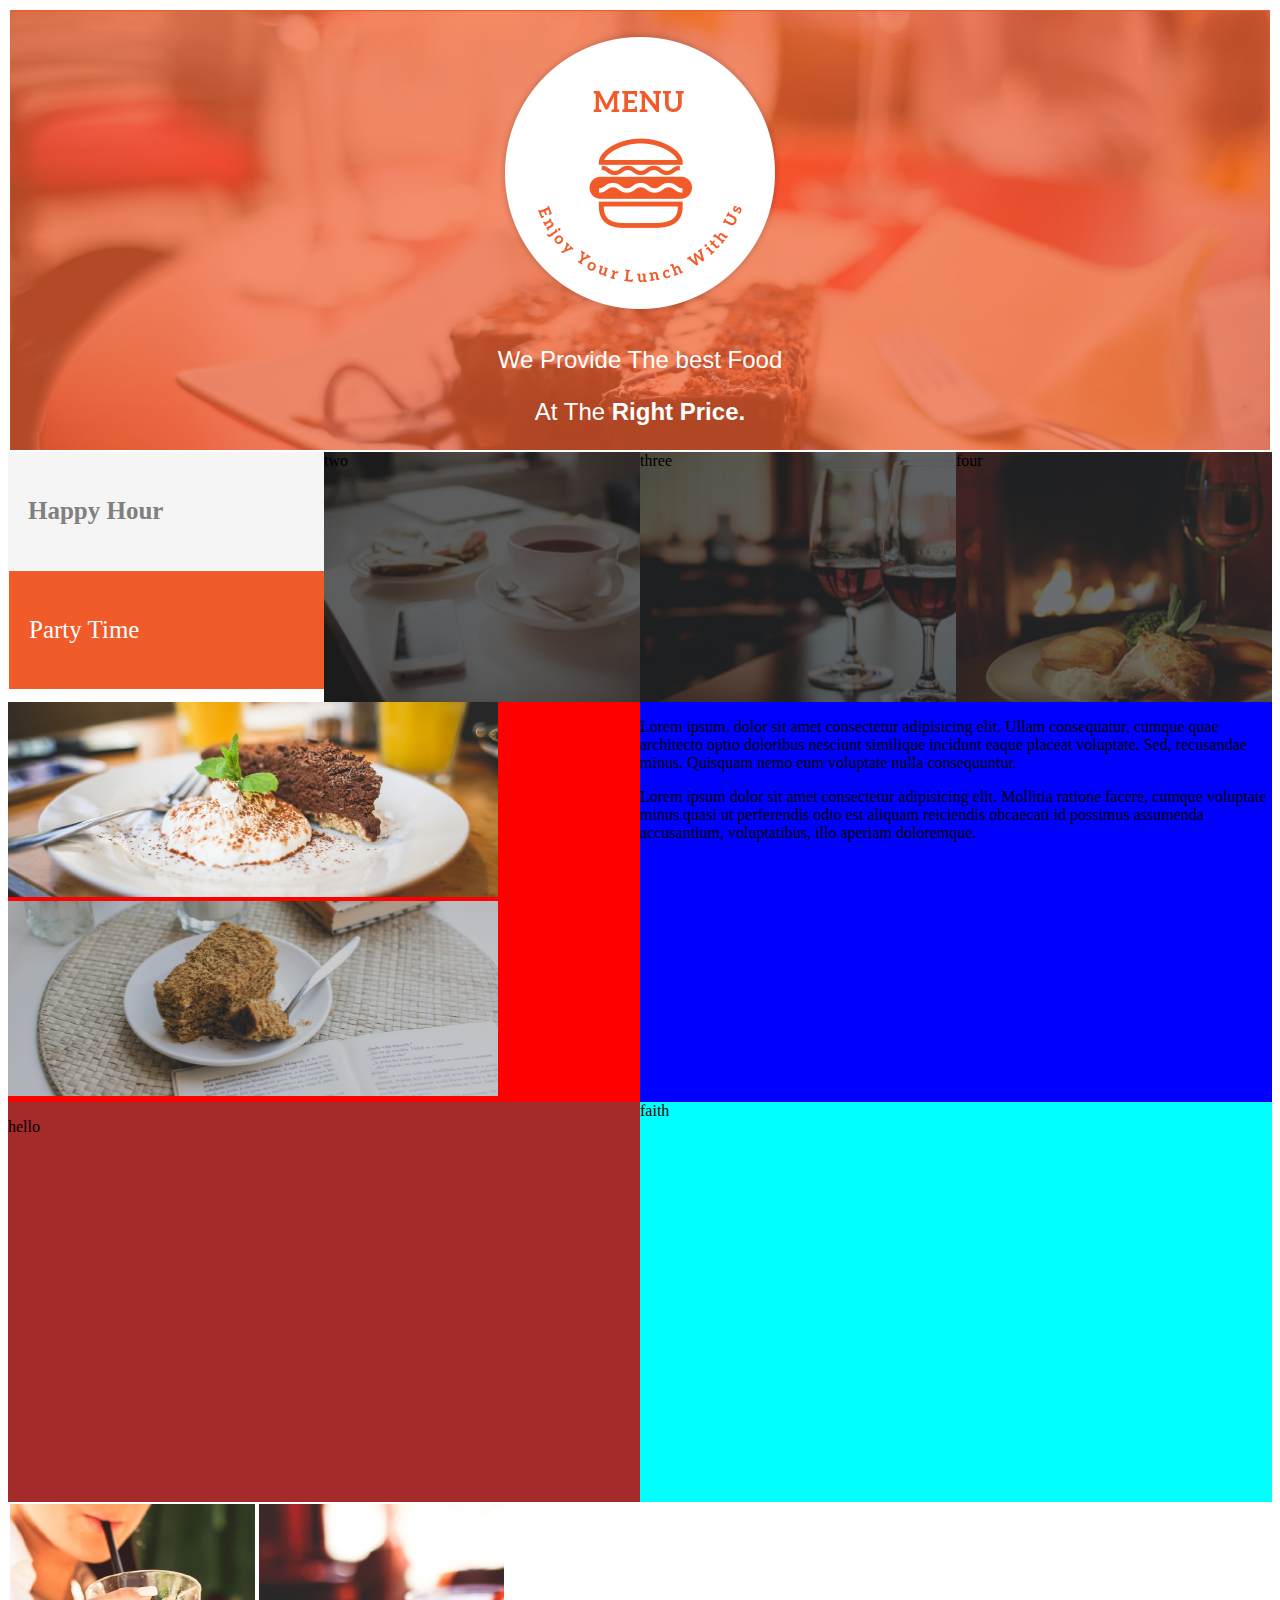
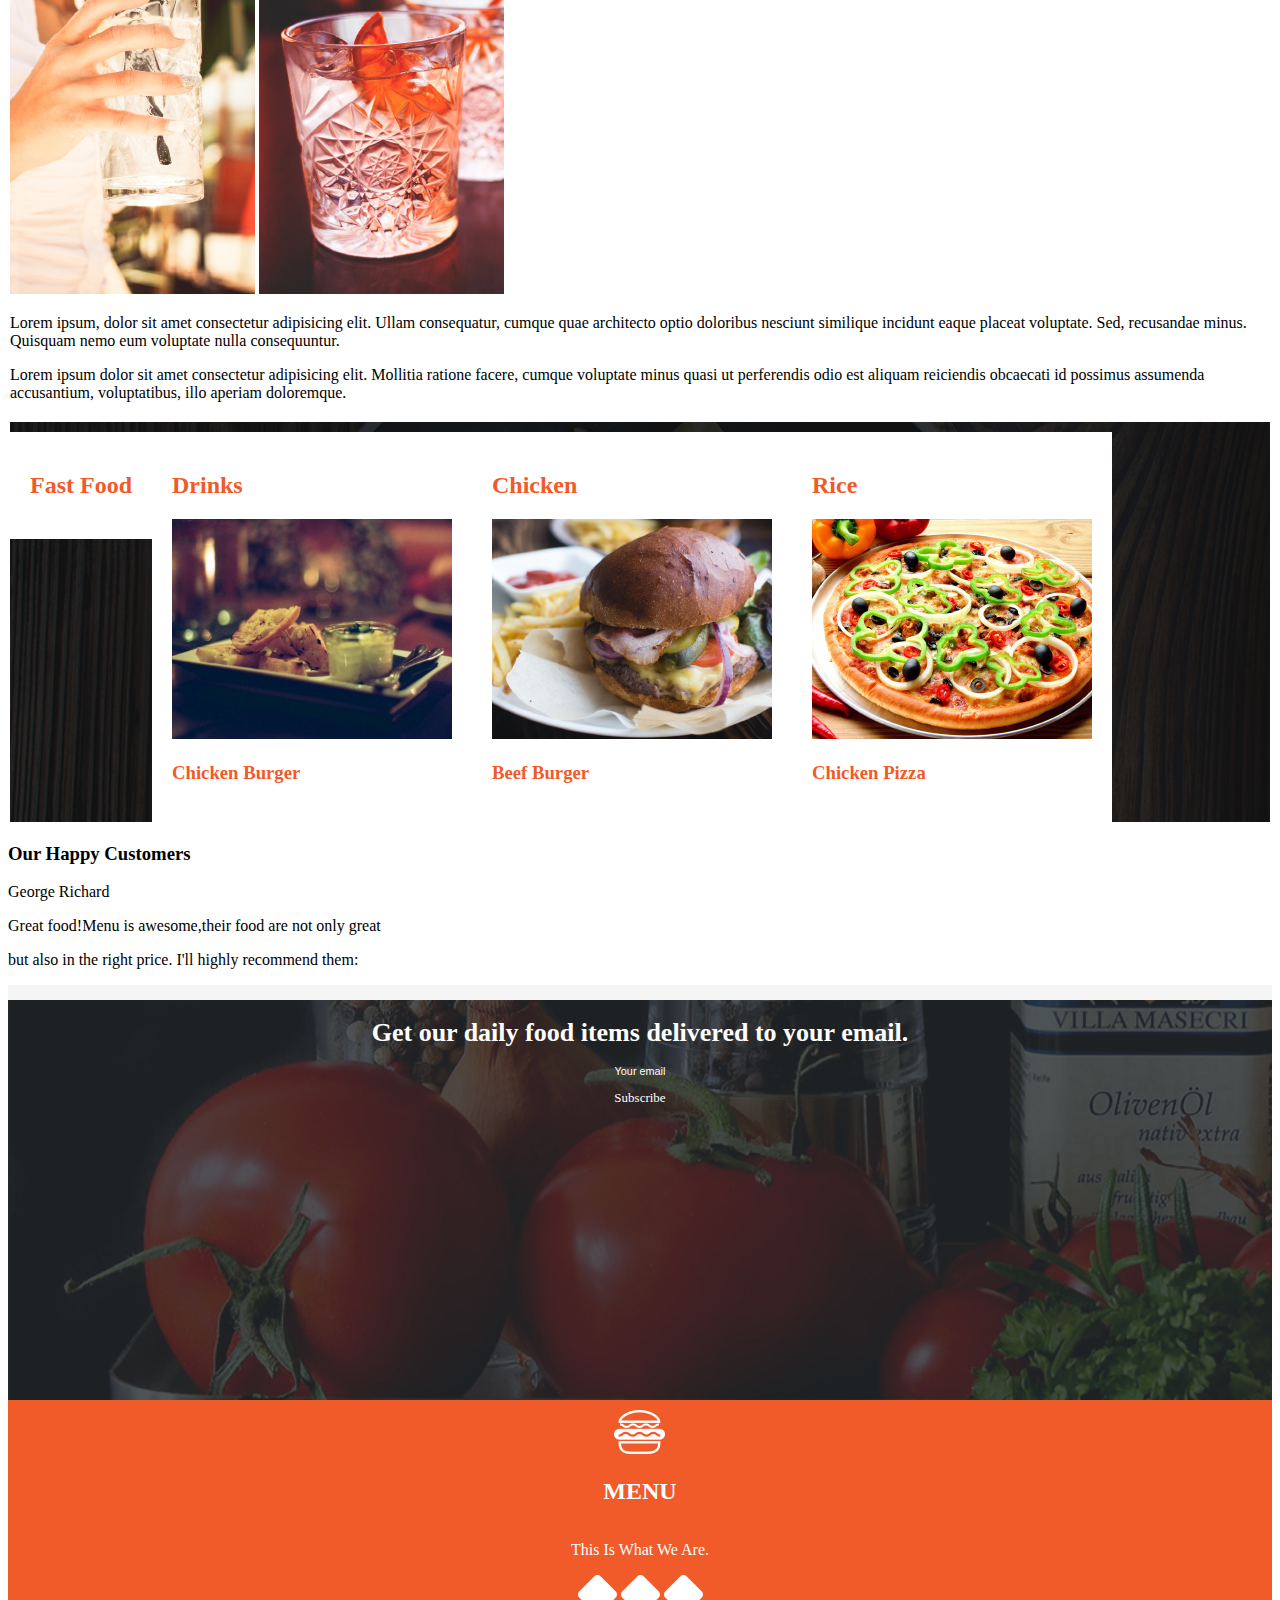
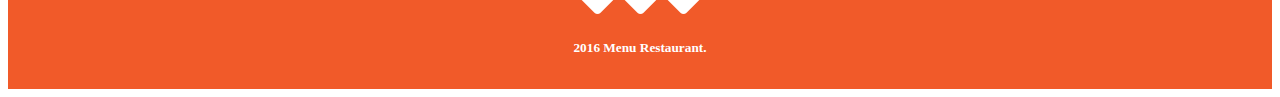
==== Anitas-kitchen-project/index.html @ 7aedf6d4 "It will add fastfood description" ====
<!DOCTYPE html>
<html>

<head>
    <meta charset="utf-8">
    <meta name="viewport" content="width=device-width">
    <link rel="stylesheet" href="index.css">
    <title></title>
</head>

<body>
    <div class="header">
        <header>

            <div class="logo">

                <img src="images/logoBig.png">
                <p>We Provide The best Food</p>
                <p>At The <strong> Right Price.</strong></p>

            </div>

        </header>
    </div>

    <div class="main">
        <main>
            
    </div>
    <div class="row">
        <div class="column on">
            <div id="breakfast">
                <div class="one">
                    <p>Happy Hour</p>
                </div>
                <div class="two">
                    <p>Party Time</p>
                </div>
            </div>
        </div>
        <div class="column tw">two</div>
        <div class="column thre">three</div>
        <div class="column fou">four</div>
      </div>
      <div class="row">
        <div class="column-split chips">
            <div class="fastfood">
                <img src="images/fastFood1.jpg">
            </div>
            <div class="fastfood2">
                <img src="images/fastFood2.jpg">
            </div>
        </div>
        <div class="column-split chicken">
            <p>Lorem ipsum, dolor sit amet consectetur adipisicing elit. Ullam consequatur, cumque quae architecto
                optio doloribus nesciunt similique incidunt eaque placeat voluptate. Sed, recusandae minus. Quisquam
                nemo eum voluptate nulla consequuntur.</p>
            <p>Lorem ipsum dolor sit amet consectetur adipisicing elit. Mollitia ratione facere, cumque voluptate
                minus quasi ut perferendis odio est aliquam reiciendis obcaecati id possimus assumenda accusantium,
                voluptatibus, illo aperiam doloremque.</p>
        </div>
      </div>
      <div class="row">
        <div class="column-split kuku">
            <p>hello</p>
        </div>
        <div class="column-split waru">
            faith
        </div>
      </div>

    <div class="ff">
        
        
       

        <div class="drinks">

            <img src="images/drink1.jpg">


            <img src="images/drink2.jpg">
        </div>
        <p>Lorem ipsum, dolor sit amet consectetur adipisicing elit. Ullam consequatur, cumque quae architecto
            optio doloribus nesciunt similique incidunt eaque placeat voluptate. Sed, recusandae minus. Quisquam
            nemo eum voluptate nulla consequuntur.</p>
        <p>Lorem ipsum dolor sit amet consectetur adipisicing elit. Mollitia ratione facere, cumque voluptate
            minus quasi ut perferendis odio est aliquam reiciendis obcaecati id possimus assumenda accusantium,
            voluptatibus, illo aperiam doloremque.</p>


    </div>

    <div class="food">
        <div id="fast">
            <h2>Fast Food</h2>
        </div>
        <div id="drink">
            <h2>Drinks</h2>
            <img src="images/chickenBurger.jpg">
            <h3>Chicken Burger</h3>
        </div>
        <div id="chicken">

            <h2>Chicken</h2>
            <img src="images/beefBurger.jpg">
            <h3>Beef Burger</h3>
        </div>
        <div id="rice">
            <h2>Rice</h2>
            <img src="images/chickenPizza.jpg">
            <h3>Chicken Pizza</h3>
        </div>


    </div>
<div class="customers">
       <h3>Our Happy Customers</h3>
       <p>George Richard</p>
       <p>Great food!Menu is awesome,their food are not only great <p>but also in the right price. I'll highly recommend them: </p></p>
    </div>
    </main>
    </div>
    <div class="subscribe">
        <h1>Get our daily food items delivered to your email.</h1>
        <div class="email">
            <p>Your email</p>
        </div>
        <div class="sub">
            <p>Subscribe</p>
        </div>
    </div>
    <div class="footer">
        <footer>
            <div class="logowhite">
            <img src="images/logo_white.png">
        
                <h2>MENU</h2>
            
            </div>

            <p>This Is What We Are.</p>
            <img src="images/pinterest.png">
            <img src="images/twitter.png">
            <img src="images/twitter.png">
            


            <h5>2016 Menu Restaurant.</h5>
        </footer>
    </div>
</body>

</html>
---- Anitas-kitchen-project/index.css ----
.header{
    height: 400px;
    padding: 20px;
    margin: auto;
    border: 2px solid white;
    background-repeat: no-repeat;
    background-size: cover;
    background-image:url("images/landing.jpg") ;
    

    
}
.footer{
    background-color: #F15A29;
    text-align: center;
    color: white;
    padding: 10px;
}
.logo{
    text-align: center;
    color: white;
    font-size: x-large;
    font-family: Arial, Helvetica, sans-serif;
    
}
.one{
    background-color: whitesmoke;
    color:grey;
    font-size: 25px;
    font-weight: bold;
    font-family: Georgia, 'Times New Roman', Times, serif;
    padding: 20px;
    width: 400px;
    
    
    
}


.two{
    background-color:  #F15A29;
    color:white;
    font-size: 25px;
    font-weight: 400;
    font-family: Georgia, 'Times New Roman', Times, serif;
    padding: 20px;
    border: 1px solid white;
    width: 400px;
    }

    .subscribe{
      
      background-image: url("images/subscribe.jpg"); 
      background-size: cover;
      background-repeat: no-repeat;
      height: 400px;
      color: white;
      font: 700;
      font-size: small;
      text-align: center;
      border-top: 15px solid whitesmoke;
    }
    

    
    .email{
        font: 1em sans-serif;
        color: white;
        font-size: smaller;
        padding: none;
        
        
        
    }
    .ff{
     
     position: relative;
     border: 0px;
     padding: 2px;
     
    }
    body{
        
    }

    #breakfast{
        height: 250px;
        width: 25%;
        
    }
    .firstfood.fastfood2{
    border:none;
    place-items: center;
    display: flex;
    justify-content: center;
    float: left;
    }
.food{
    height: 400px;
   background-color: white;
    border: 2px solid white; 
    background-repeat: no-repeat;
    background-size: cover;
    background-image: url("images/foodsBg.jpg");
}

    


#drink,#chicken,#rice,#fast{
    color: #F15A29;;
    flex-direction: column-reverse;
    background-color: white;
    border: none;
    padding: 20px;
    float: left;
    margin: 10px 0 10px 0;
    clear: none;
}
.customer{
    text-align: center;
    font-family: sans-serif;
    font-weight: 700;
    font-size: medium;
    padding: 5px;
    margin: 2px;
    border: 3px solid black;
}
.logowhite{
flex-direction: row-reverse;
display: inline-block;
}

.column {
    float: left;
    width: 25%;
  }
  /* Clear floats after the columns */
  .row:after {
    content: "";
    display: table;
    clear: both;
  }
  .on{
    
      height: 250px;

  }
  .tw{
      background-image: url("images/breakfast.jpg");
      height: 250px;
      background-size: cover;
  }
  .thre{
      background-image: url("images/lunch.jpg");
      height: 250px;
      background-size: cover;
    
  }
  .fou{
      background-image: url("images/dinner.jpg");
      height: 250px;
      background-size: cover;
  }
  .column-split {
    float: left;
    width: 50%;
  }
  .chips{
      height: 400px;
      background-color: red;
  }
  .chicken{
      height: 400px;
      background-color: blue;
  }
  .kuku{
      height: 400px;
      background-color: brown;
  }
  .waru{
      height: 400px;
      background-color: cyan;
  }
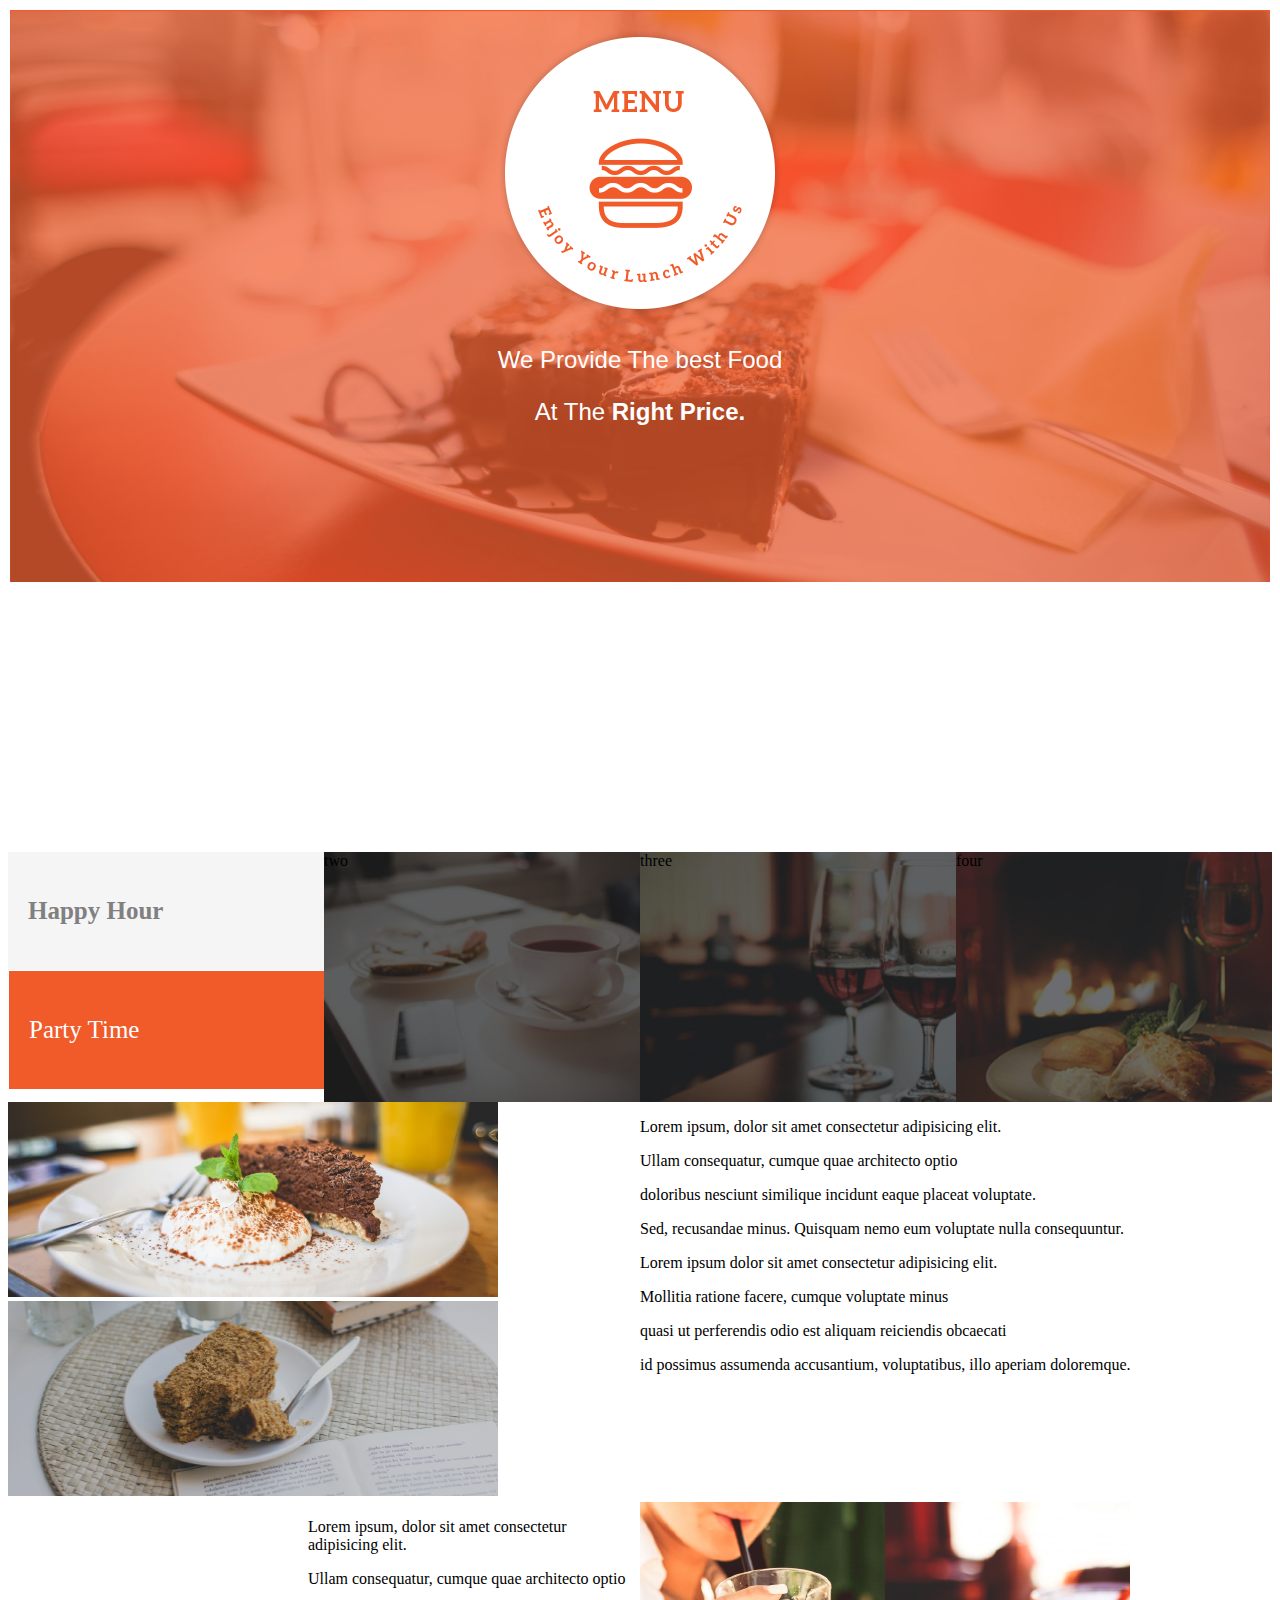
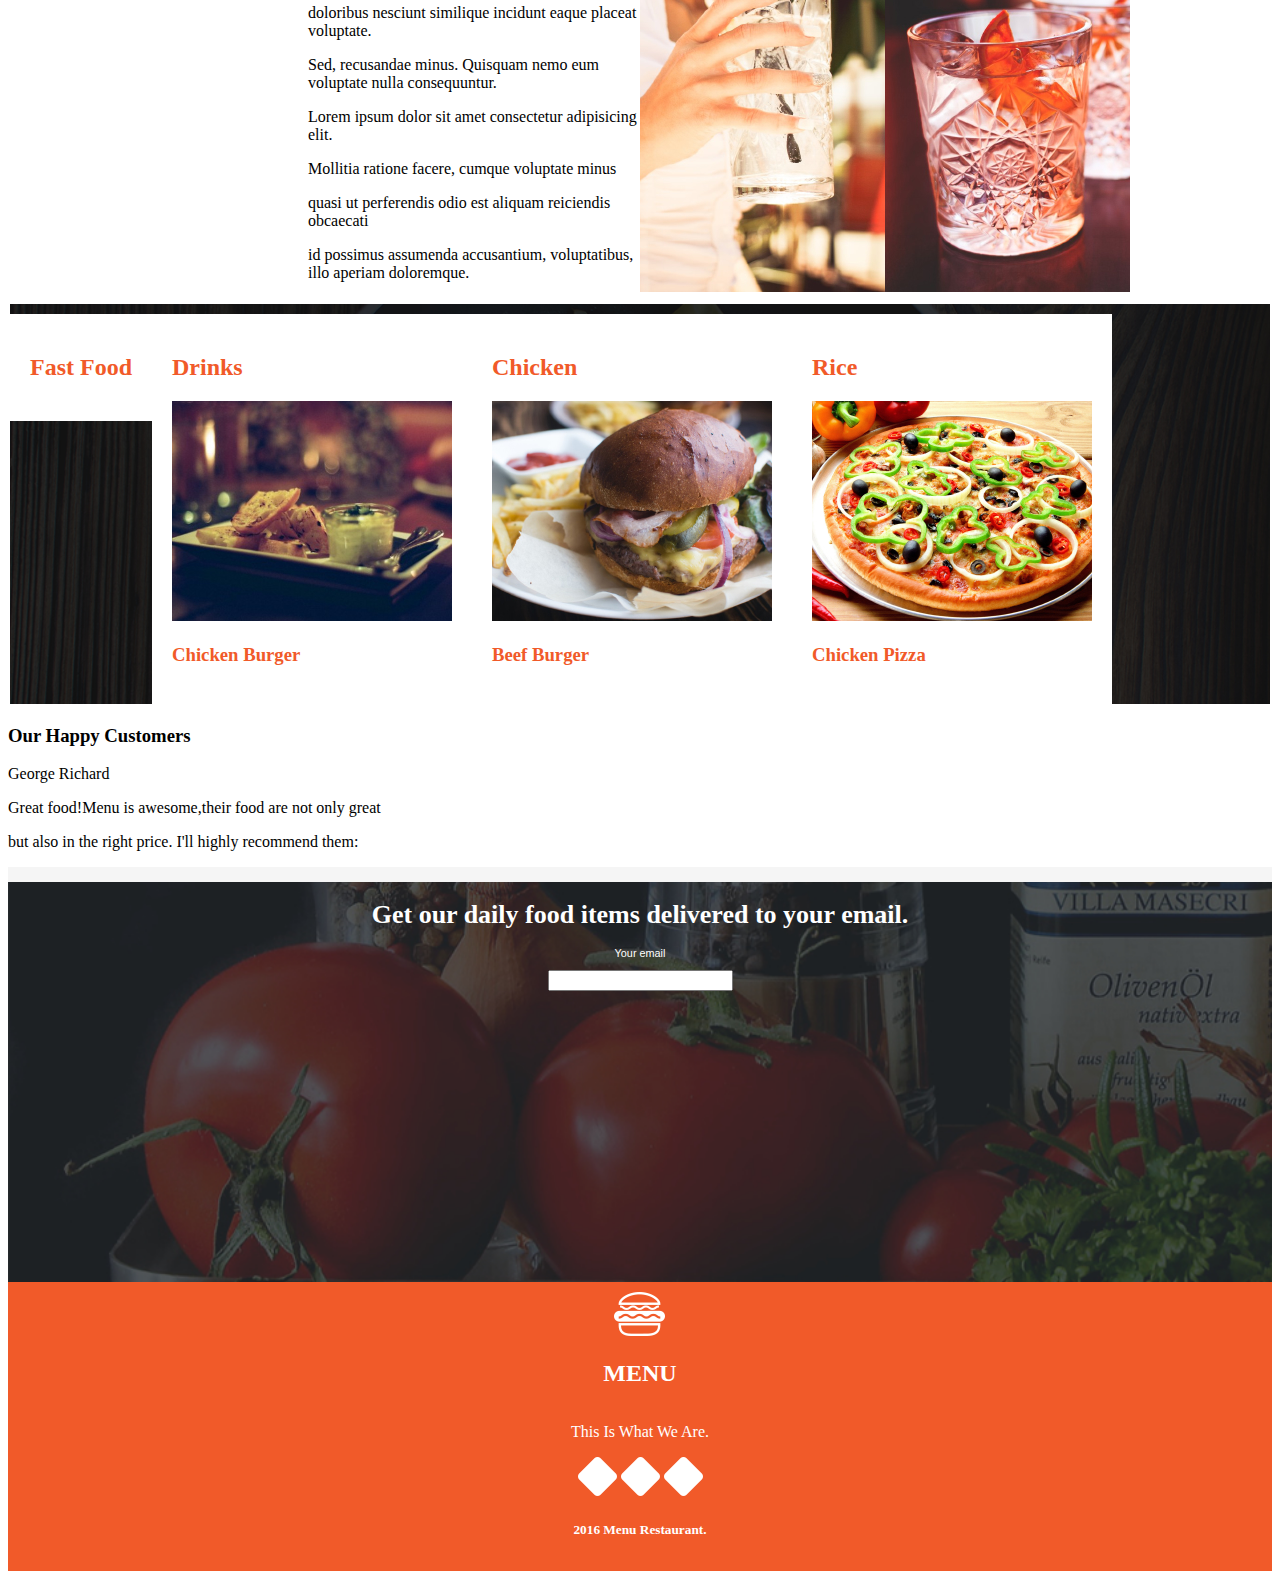
==== commit b1663b3d: "It will resize the header background image" ====
--- a/Anitas-kitchen-project/index.html
+++ b/Anitas-kitchen-project/index.html
@@ -52,44 +52,32 @@
             </div>
         </div>
         <div class="column-split chicken">
-            <p>Lorem ipsum, dolor sit amet consectetur adipisicing elit. Ullam consequatur, cumque quae architecto
-                optio doloribus nesciunt similique incidunt eaque placeat voluptate. Sed, recusandae minus. Quisquam
-                nemo eum voluptate nulla consequuntur.</p>
-            <p>Lorem ipsum dolor sit amet consectetur adipisicing elit. Mollitia ratione facere, cumque voluptate
-                minus quasi ut perferendis odio est aliquam reiciendis obcaecati id possimus assumenda accusantium,
-                voluptatibus, illo aperiam doloremque.</p>
+            <p>Lorem ipsum, dolor sit amet consectetur adipisicing elit.<p> Ullam consequatur, cumque quae architecto
+                optio</p> doloribus nesciunt similique incidunt eaque placeat voluptate.<p>Sed, recusandae minus. Quisquam
+                nemo eum voluptate nulla consequuntur.</p> </p>
+            <p>Lorem ipsum dolor sit amet consectetur adipisicing elit.<p>  Mollitia ratione facere, cumque voluptate
+                minus </p> quasi ut perferendis odio est aliquam reiciendis obcaecati <p> id possimus assumenda accusantium,
+                voluptatibus, illo aperiam doloremque.</p></p> 
         </div>
       </div>
       <div class="row">
         <div class="column-split kuku">
-            <p>hello</p>
+            <div class="ff">
+        
+                <p>Lorem ipsum, dolor sit amet consectetur adipisicing elit.<p> Ullam consequatur, cumque quae architecto
+                    optio</p> doloribus nesciunt similique incidunt eaque placeat voluptate.<p>Sed, recusandae minus. Quisquam
+                    nemo eum voluptate nulla consequuntur.</p> </p>
+                <p>Lorem ipsum dolor sit amet consectetur adipisicing elit.<p>  Mollitia ratione facere, cumque voluptate
+                    minus </p> quasi ut perferendis odio est aliquam reiciendis obcaecati <p> id possimus assumenda accusantium,
+                    voluptatibus, illo aperiam doloremque.</p></p> 
+        
+            </div>
+          
         </div>
         <div class="column-split waru">
-            faith
+            <img src="images/drink1.jpg"><img src="images/drink2.jpg">
         </div>
       </div>
-
-    <div class="ff">
-        
-        
-       
-
-        <div class="drinks">
-
-            <img src="images/drink1.jpg">
-
-
-            <img src="images/drink2.jpg">
-        </div>
-        <p>Lorem ipsum, dolor sit amet consectetur adipisicing elit. Ullam consequatur, cumque quae architecto
-            optio doloribus nesciunt similique incidunt eaque placeat voluptate. Sed, recusandae minus. Quisquam
-            nemo eum voluptate nulla consequuntur.</p>
-        <p>Lorem ipsum dolor sit amet consectetur adipisicing elit. Mollitia ratione facere, cumque voluptate
-            minus quasi ut perferendis odio est aliquam reiciendis obcaecati id possimus assumenda accusantium,
-            voluptatibus, illo aperiam doloremque.</p>
-
-
-    </div>
 
     <div class="food">
         <div id="fast">
@@ -127,7 +115,7 @@
             <p>Your email</p>
         </div>
         <div class="sub">
-            <p>Subscribe</p>
+            <input type="text" id="subscribe" name="Subscribe ">
         </div>
     </div>
     <div class="footer">
--- a/Anitas-kitchen-project/index.css
+++ b/Anitas-kitchen-project/index.css
@@ -1,11 +1,11 @@
 
 .header{
-    height: 400px;
+    height: 800px;
     padding: 20px;
     margin: auto;
     border: 2px solid white;
     background-repeat: no-repeat;
-    background-size: cover;
+    background-size: contain;
     background-image:url("images/landing.jpg") ;
     
 
@@ -77,7 +77,7 @@
      
      position: relative;
      border: 0px;
-     padding: 2px;
+     padding-left: 300px;
      
     }
     body{
@@ -169,17 +169,17 @@
   }
   .chips{
       height: 400px;
-      background-color: red;
+      
   }
   .chicken{
       height: 400px;
-      background-color: blue;
+    
   }
   .kuku{
       height: 400px;
-      background-color: brown;
+      
   }
   .waru{
       height: 400px;
-      background-color: cyan;
+      
   }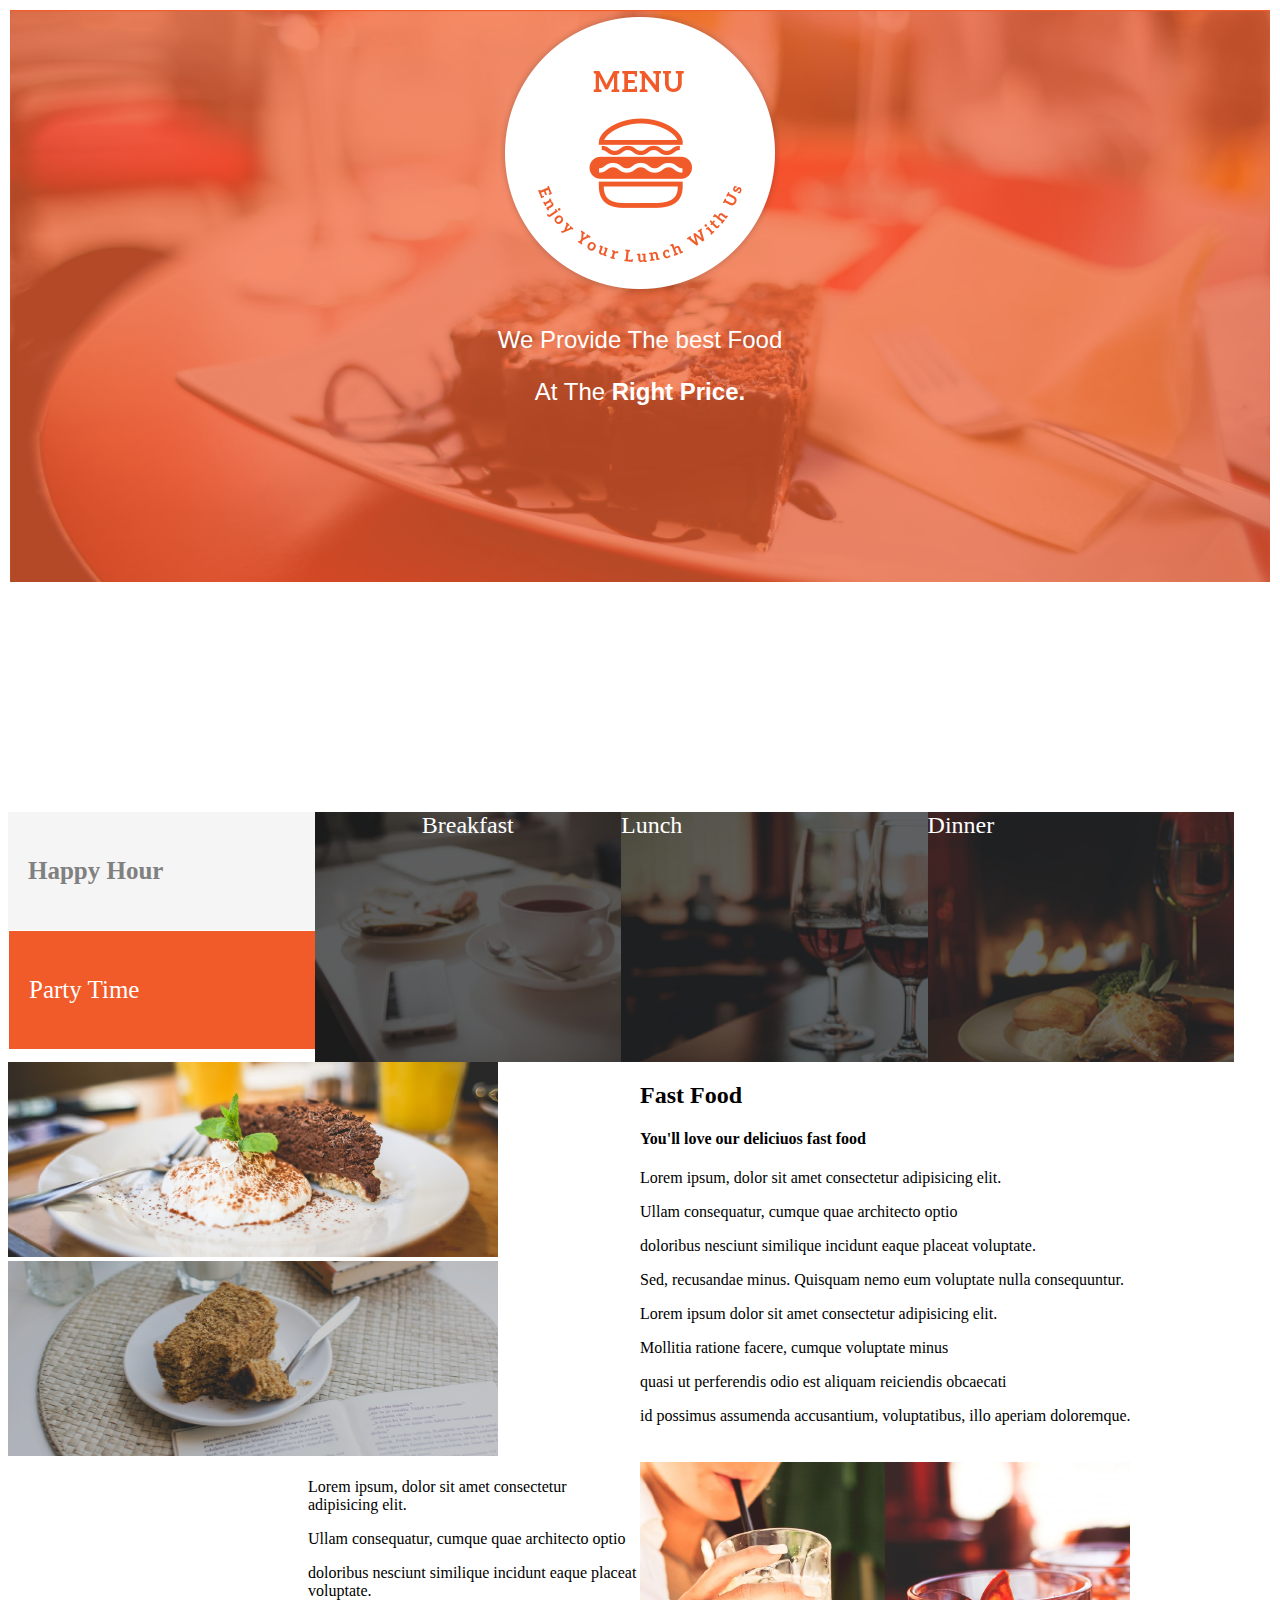
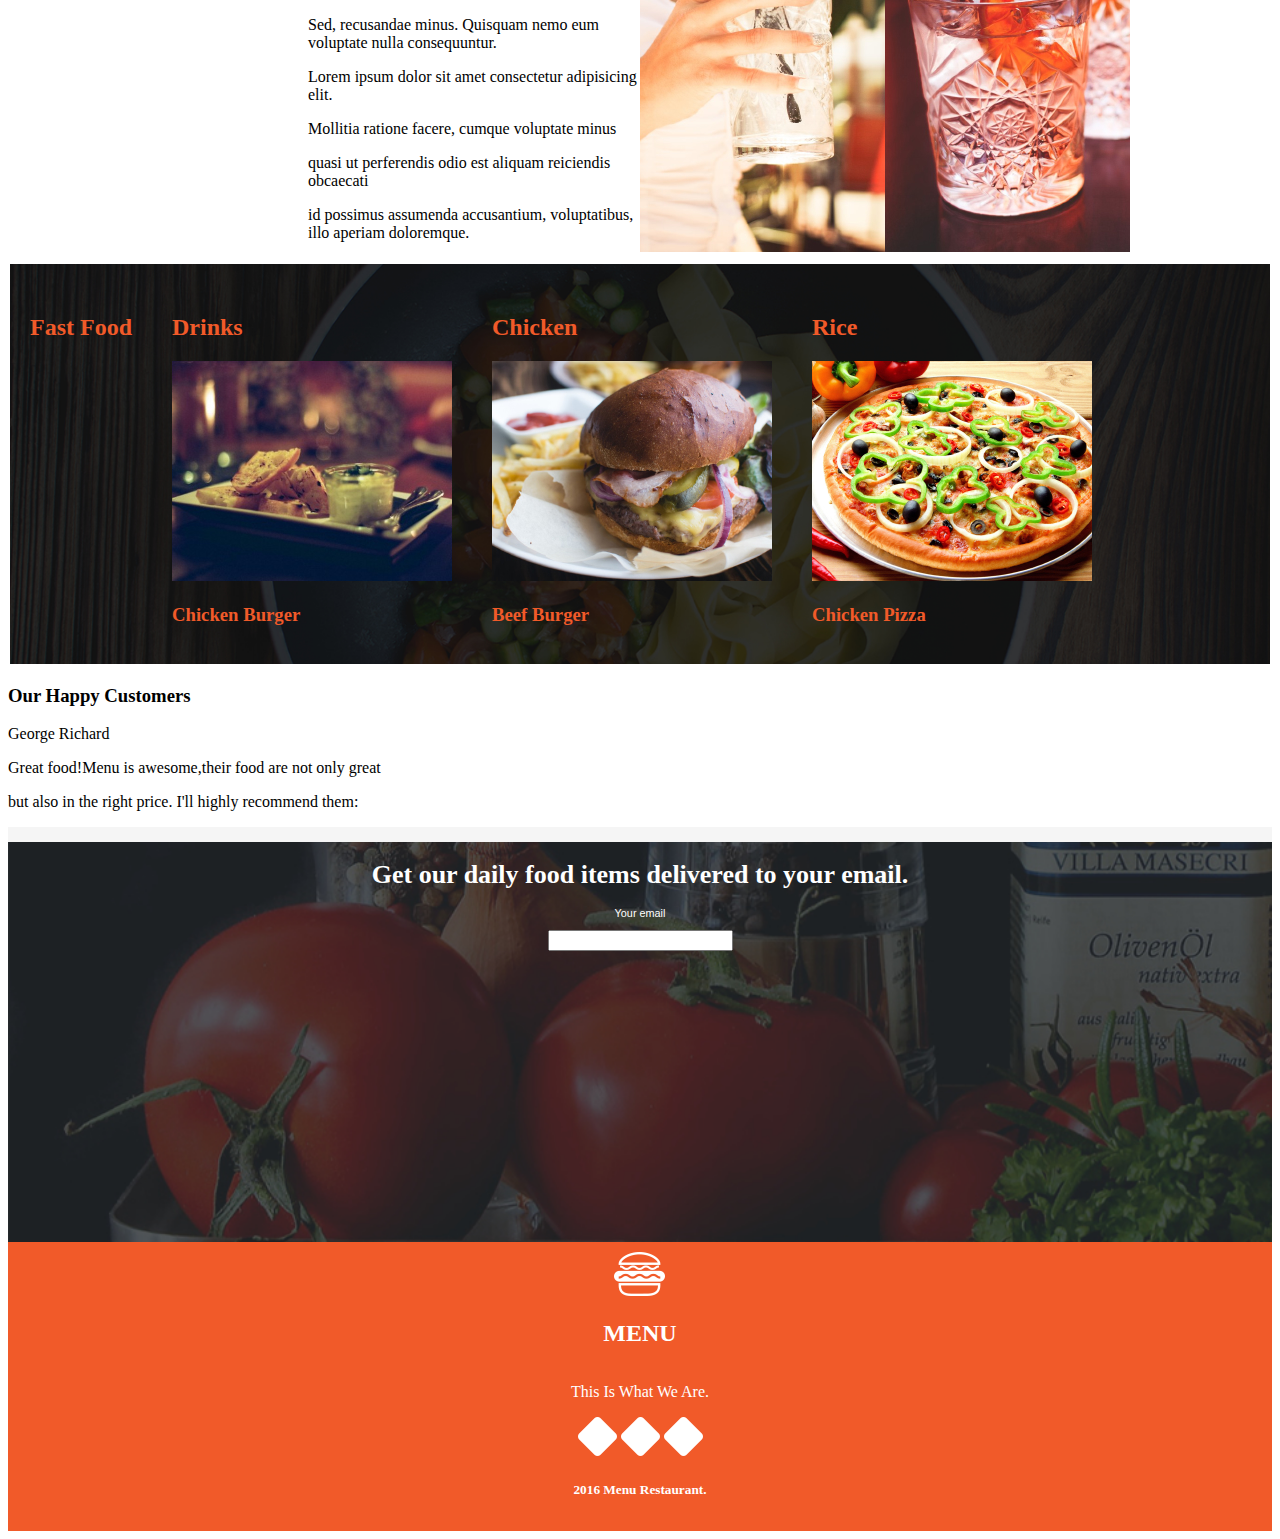
==== commit 81b4c94f: "It will add the fast food headind" ====
--- a/Anitas-kitchen-project/index.html
+++ b/Anitas-kitchen-project/index.html
@@ -38,9 +38,9 @@
                 </div>
             </div>
         </div>
-        <div class="column tw">two</div>
-        <div class="column thre">three</div>
-        <div class="column fou">four</div>
+        <div class="column tw">Breakfast</div>
+        <div class="column thre">Lunch</div>
+        <div class="column fou">Dinner</div>
       </div>
       <div class="row">
         <div class="column-split chips">
@@ -52,6 +52,8 @@
             </div>
         </div>
         <div class="column-split chicken">
+            <h2>Fast Food</h2>
+            <h4>You'll love our deliciuos fast food</h4>
             <p>Lorem ipsum, dolor sit amet consectetur adipisicing elit.<p> Ullam consequatur, cumque quae architecto
                 optio</p> doloribus nesciunt similique incidunt eaque placeat voluptate.<p>Sed, recusandae minus. Quisquam
                 nemo eum voluptate nulla consequuntur.</p> </p>
--- a/Anitas-kitchen-project/index.css
+++ b/Anitas-kitchen-project/index.css
@@ -1,7 +1,6 @@
 
 .header{
     height: 800px;
-    padding: 20px;
     margin: auto;
     border: 2px solid white;
     background-repeat: no-repeat;
@@ -111,7 +110,6 @@
 #drink,#chicken,#rice,#fast{
     color: #F15A29;;
     flex-direction: column-reverse;
-    background-color: white;
     border: none;
     padding: 20px;
     float: left;
@@ -134,7 +132,7 @@
 
 .column {
     float: left;
-    width: 25%;
+    width: 24.25%;
   }
   /* Clear floats after the columns */
   .row:after {
@@ -151,17 +149,25 @@
       background-image: url("images/breakfast.jpg");
       height: 250px;
       background-size: cover;
+      color: white;
+      font-size: x-large;
+      text-align: center;
   }
   .thre{
       background-image: url("images/lunch.jpg");
       height: 250px;
       background-size: cover;
+      color: white;
+      font-size: x-large;
+      
     
   }
   .fou{
       background-image: url("images/dinner.jpg");
       height: 250px;
       background-size: cover;
+      color: white;
+      font-size: x-large;
   }
   .column-split {
     float: left;
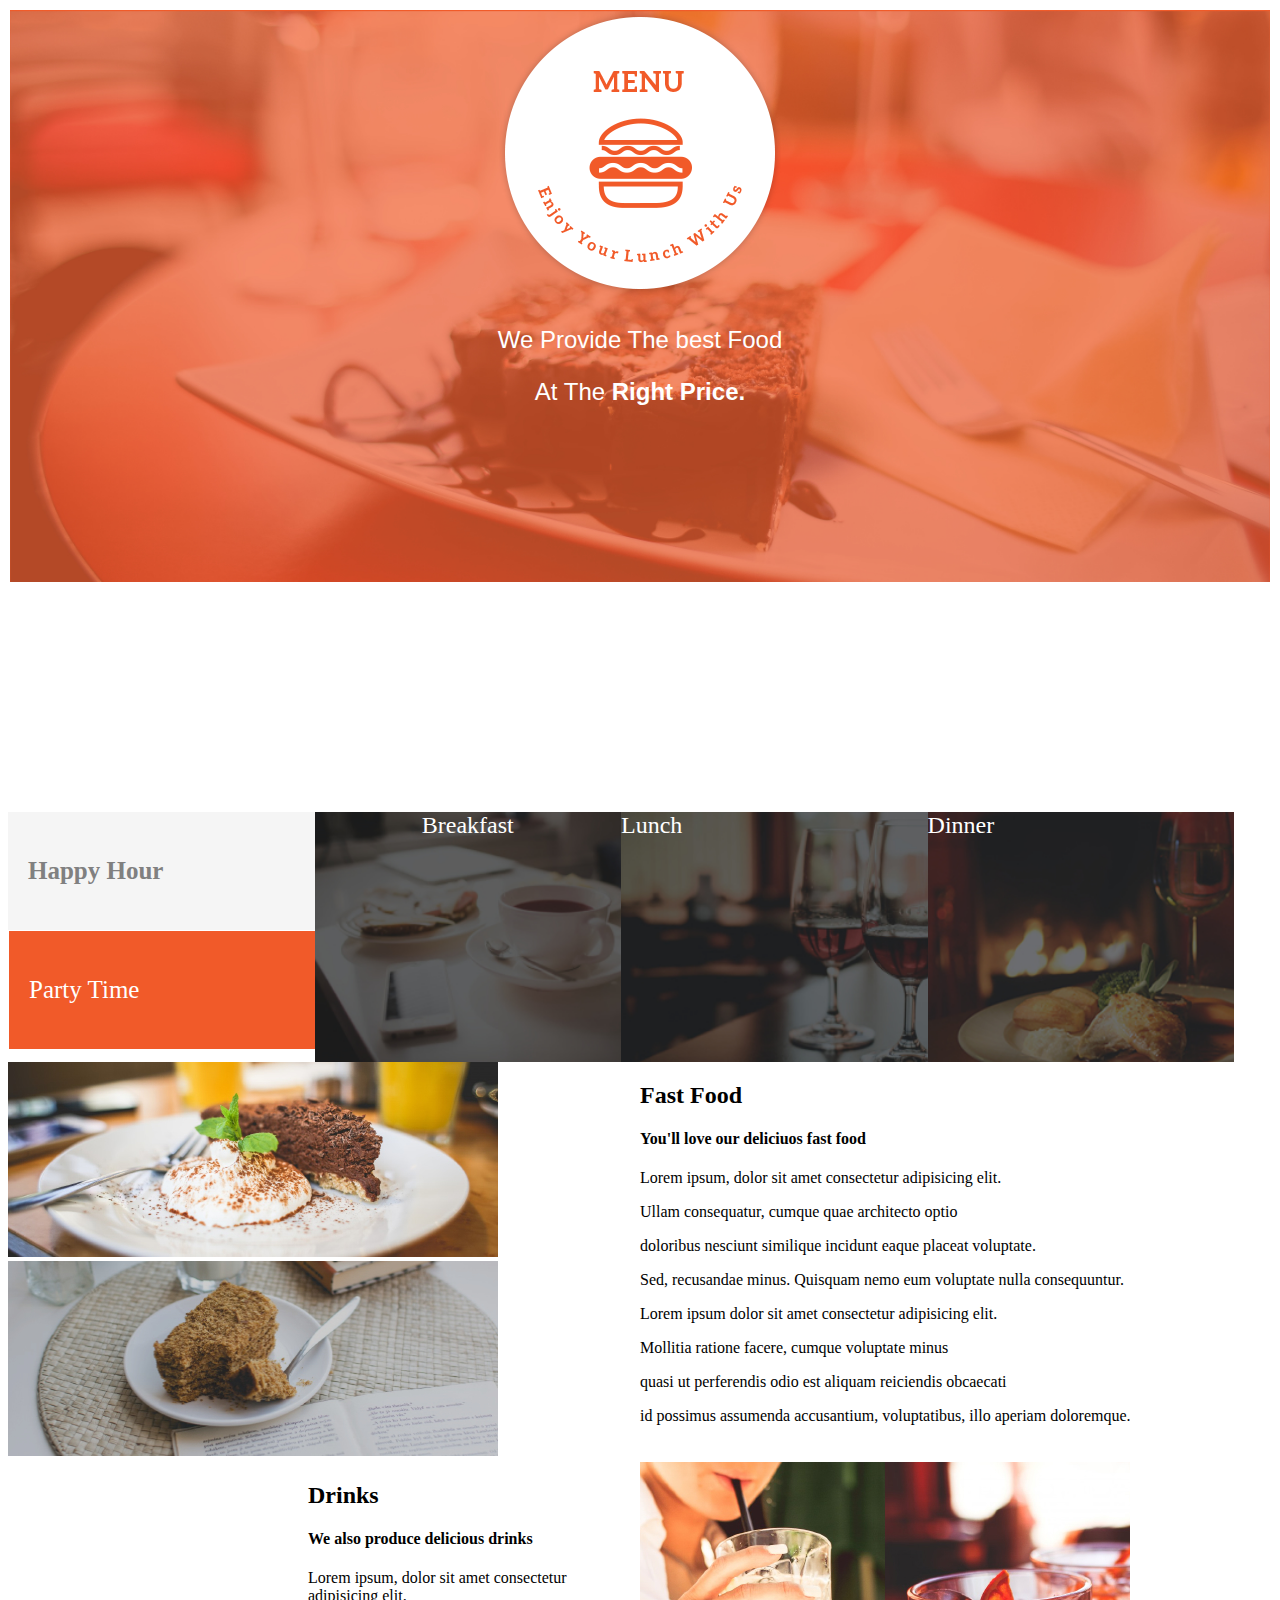
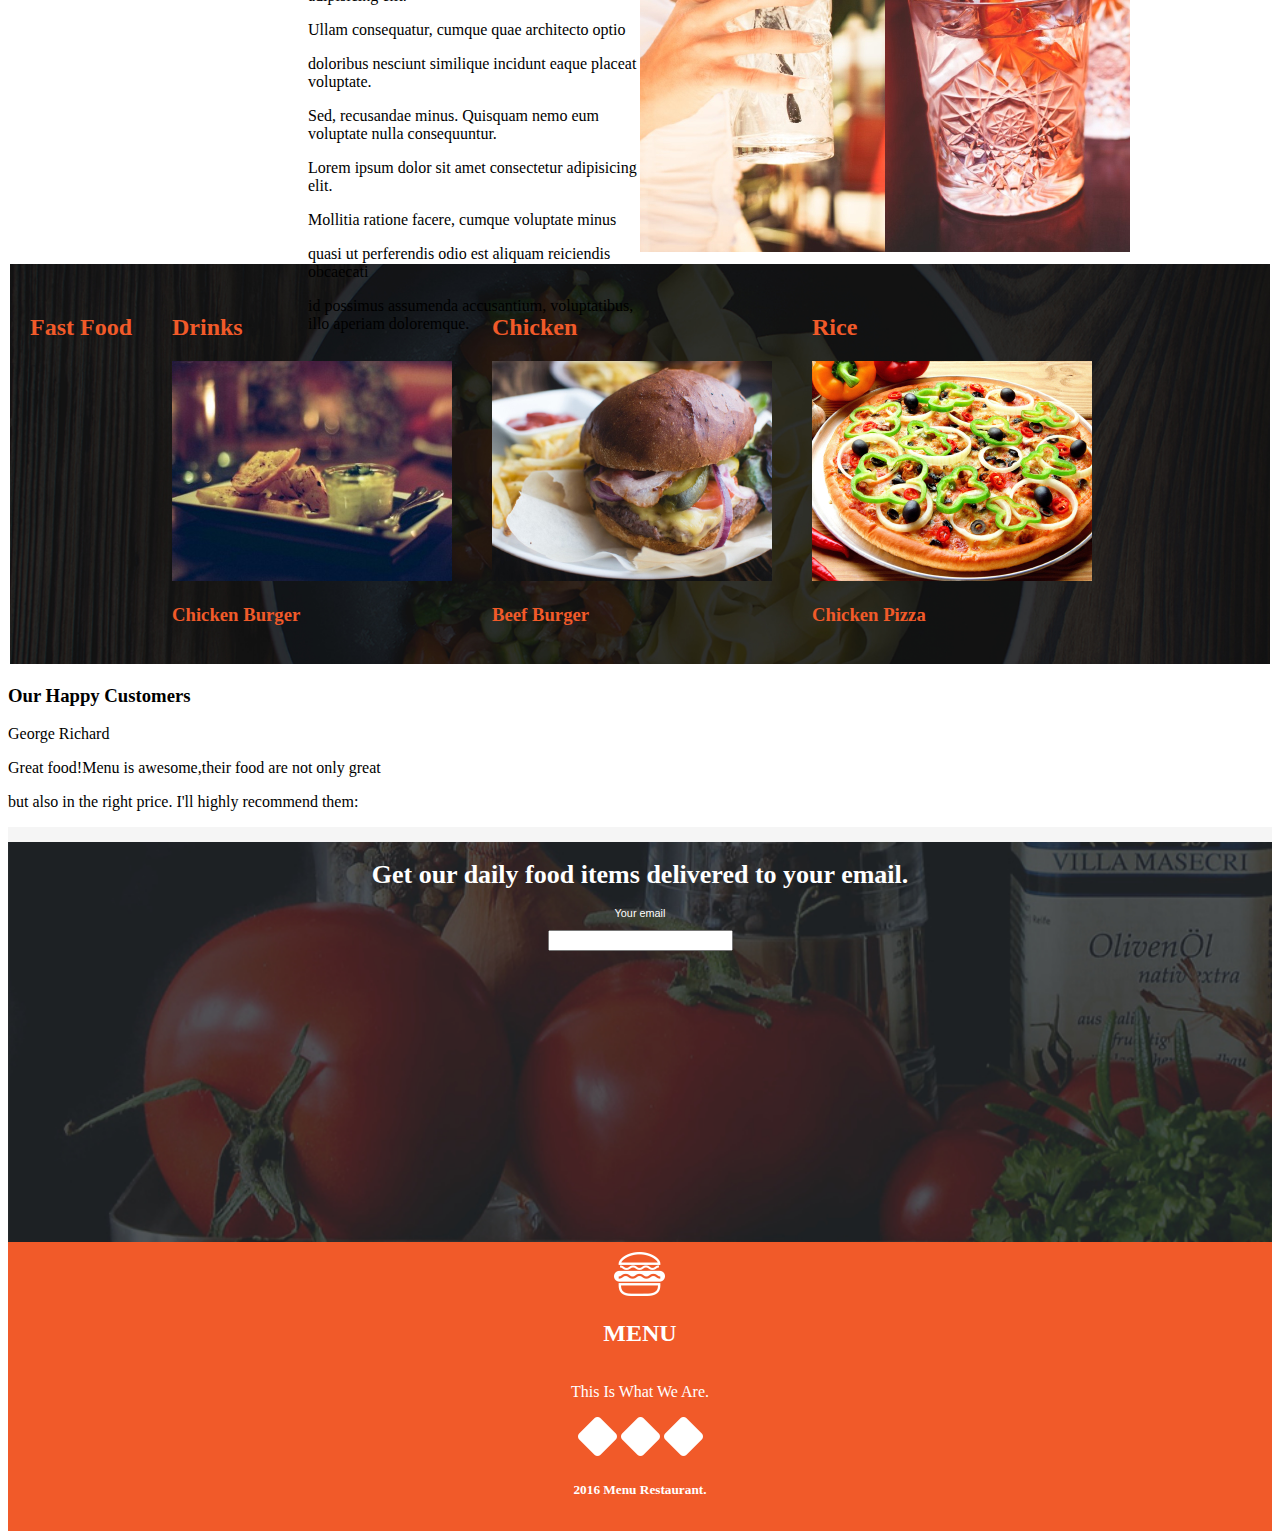
==== commit 4db16fd6: "index.htmlt will add drinks heading" ====
--- a/Anitas-kitchen-project/index.html
+++ b/Anitas-kitchen-project/index.html
@@ -65,7 +65,8 @@
       <div class="row">
         <div class="column-split kuku">
             <div class="ff">
-        
+        <h2>Drinks</h2>
+        <h4>We also produce delicious drinks</h4>
                 <p>Lorem ipsum, dolor sit amet consectetur adipisicing elit.<p> Ullam consequatur, cumque quae architecto
                     optio</p> doloribus nesciunt similique incidunt eaque placeat voluptate.<p>Sed, recusandae minus. Quisquam
                     nemo eum voluptate nulla consequuntur.</p> </p>
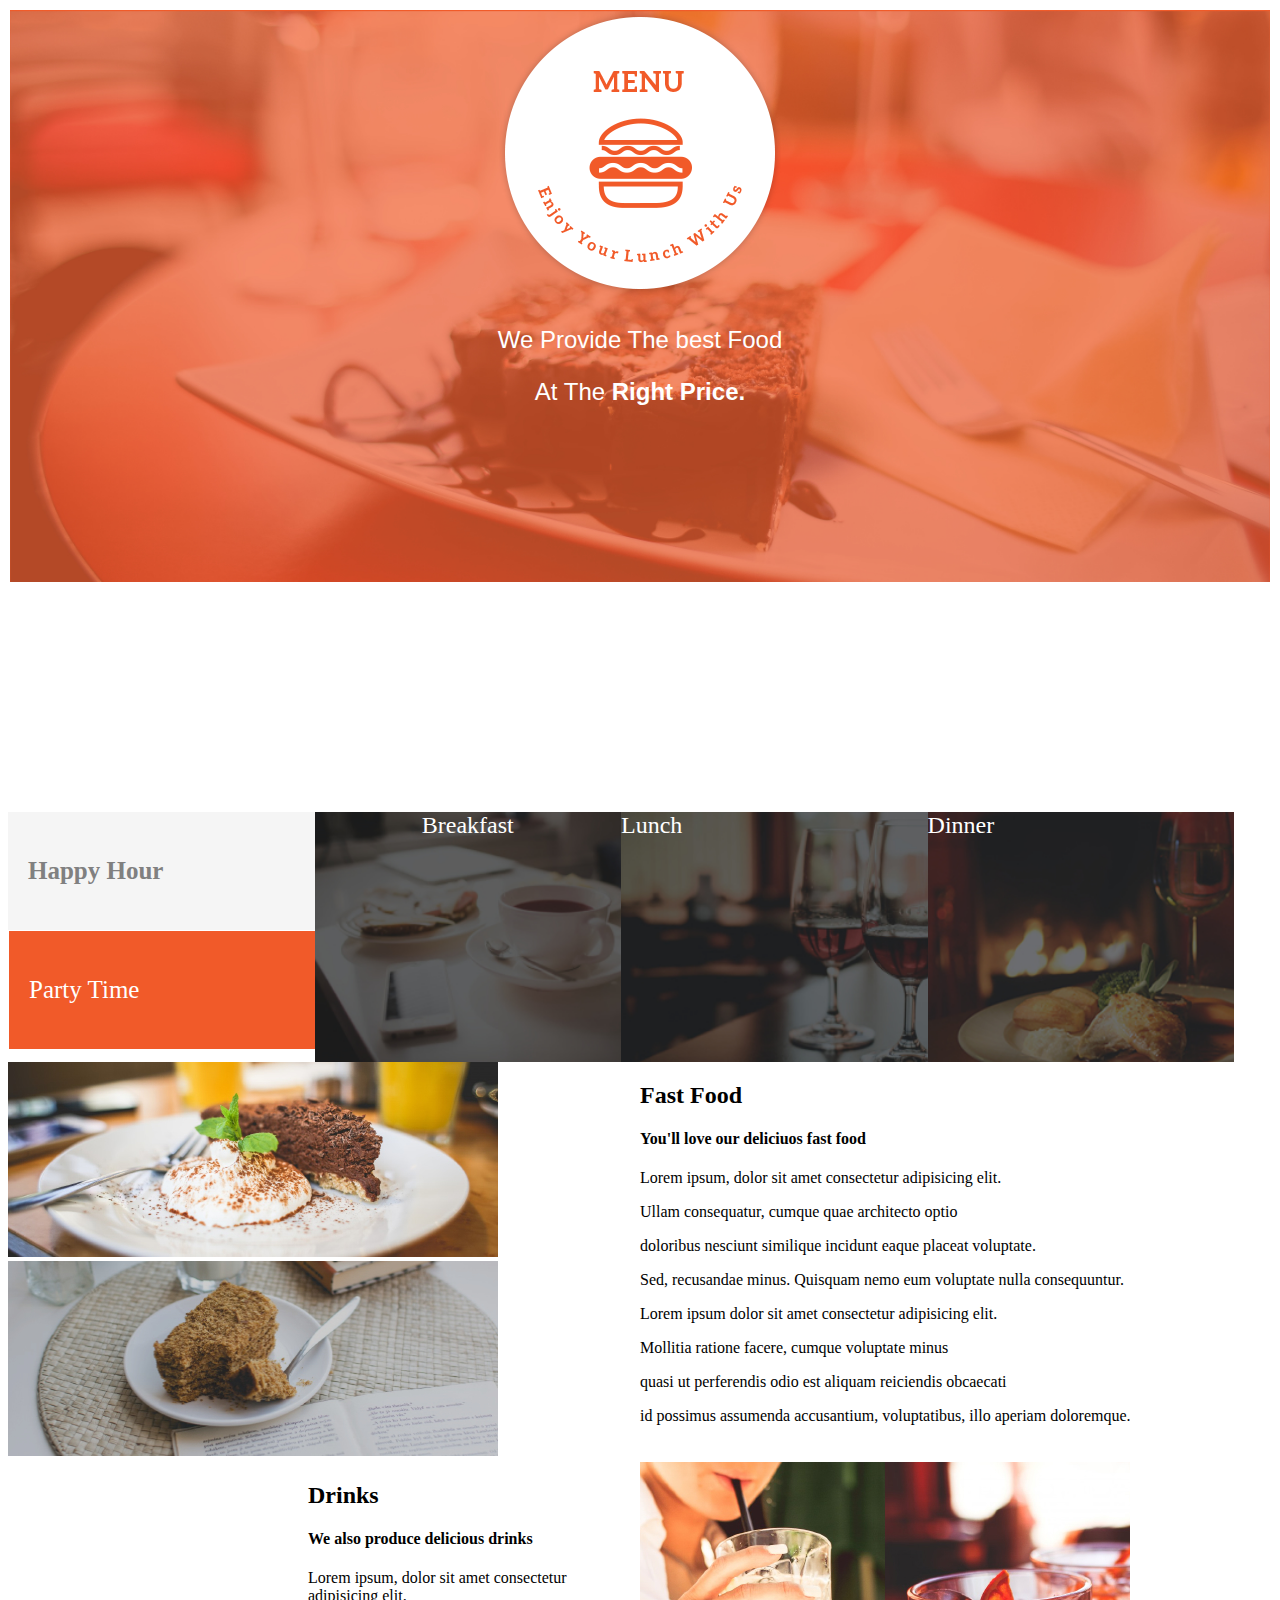
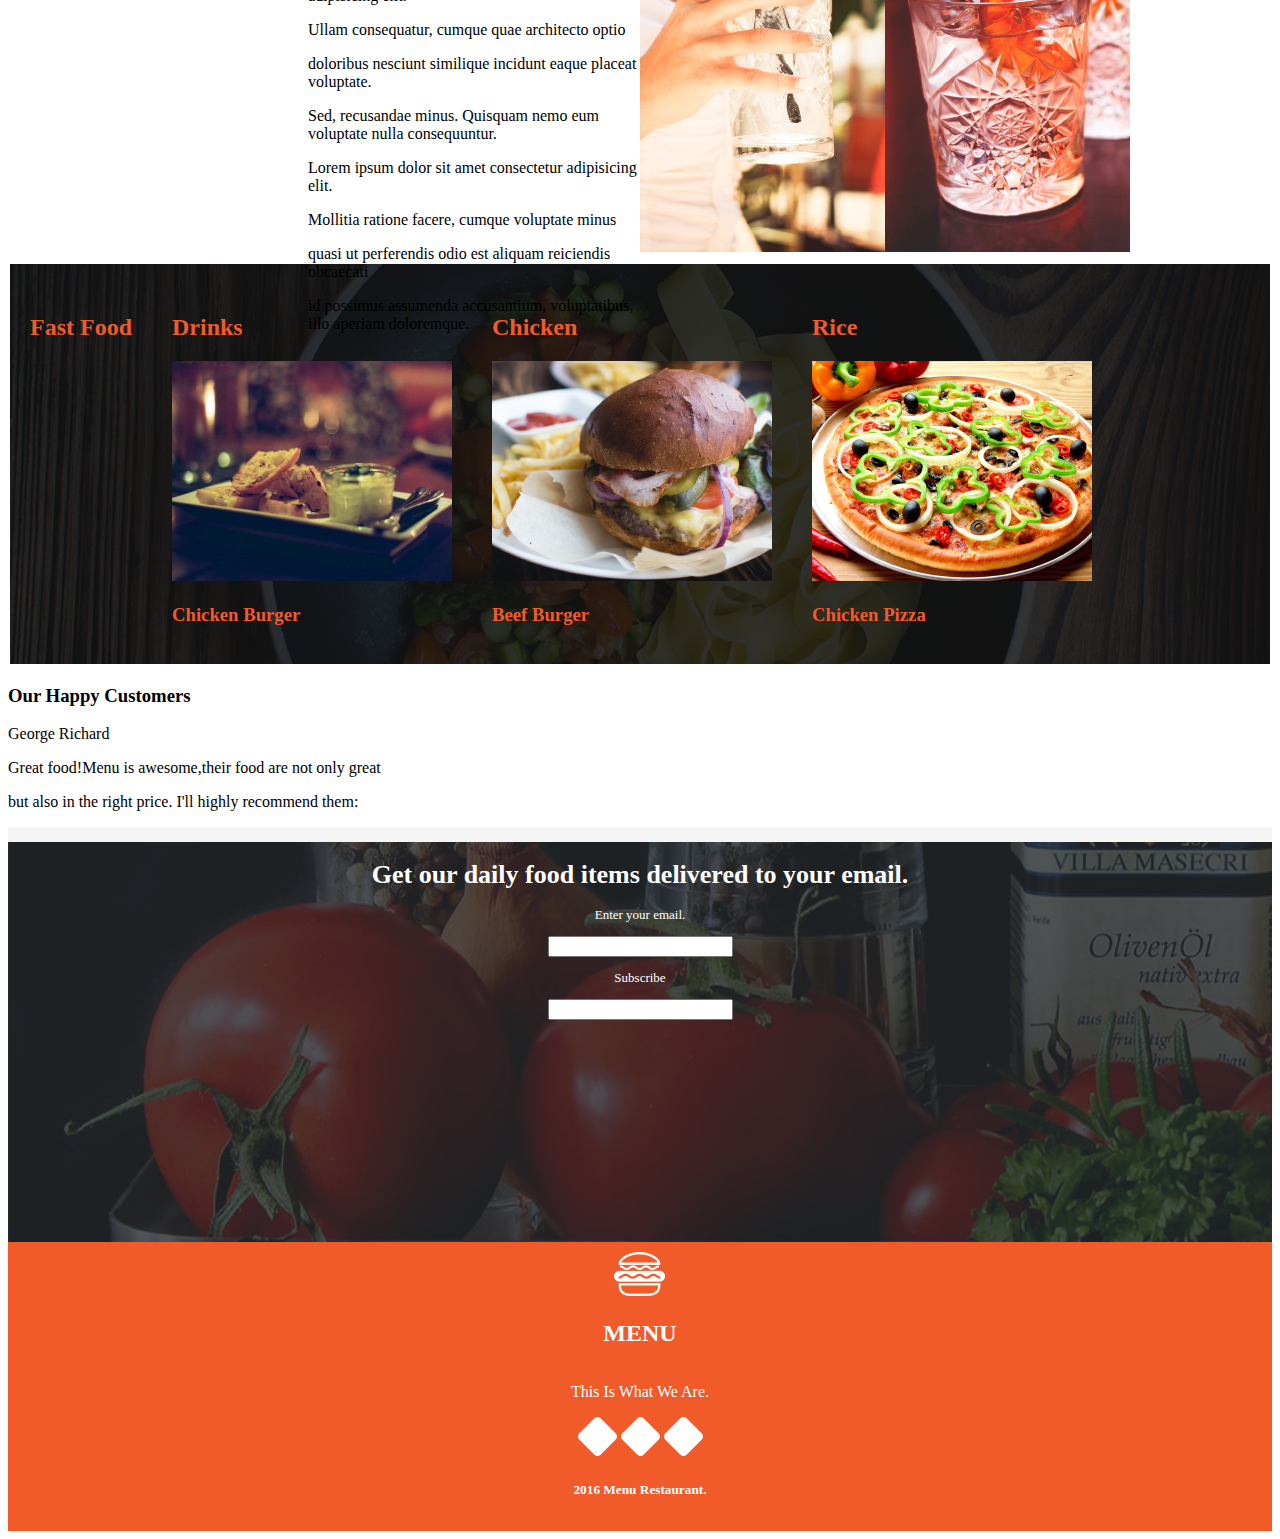
==== commit c636a24c: "It will add content to the subscribe image." ====
--- a/Anitas-kitchen-project/index.html
+++ b/Anitas-kitchen-project/index.html
@@ -114,11 +114,12 @@
     </div>
     <div class="subscribe">
         <h1>Get our daily food items delivered to your email.</h1>
-        <div class="email">
-            <p>Your email</p>
-        </div>
+        
         <div class="sub">
-            <input type="text" id="subscribe" name="Subscribe ">
+            <p>Enter your email.</p>
+            <input type="text" id="subscribe" name="Enter Your Name." >
+            <p>Subscribe</p>
+            <input type="text" id="subscribe" name="Subscribe">
         </div>
     </div>
     <div class="footer">
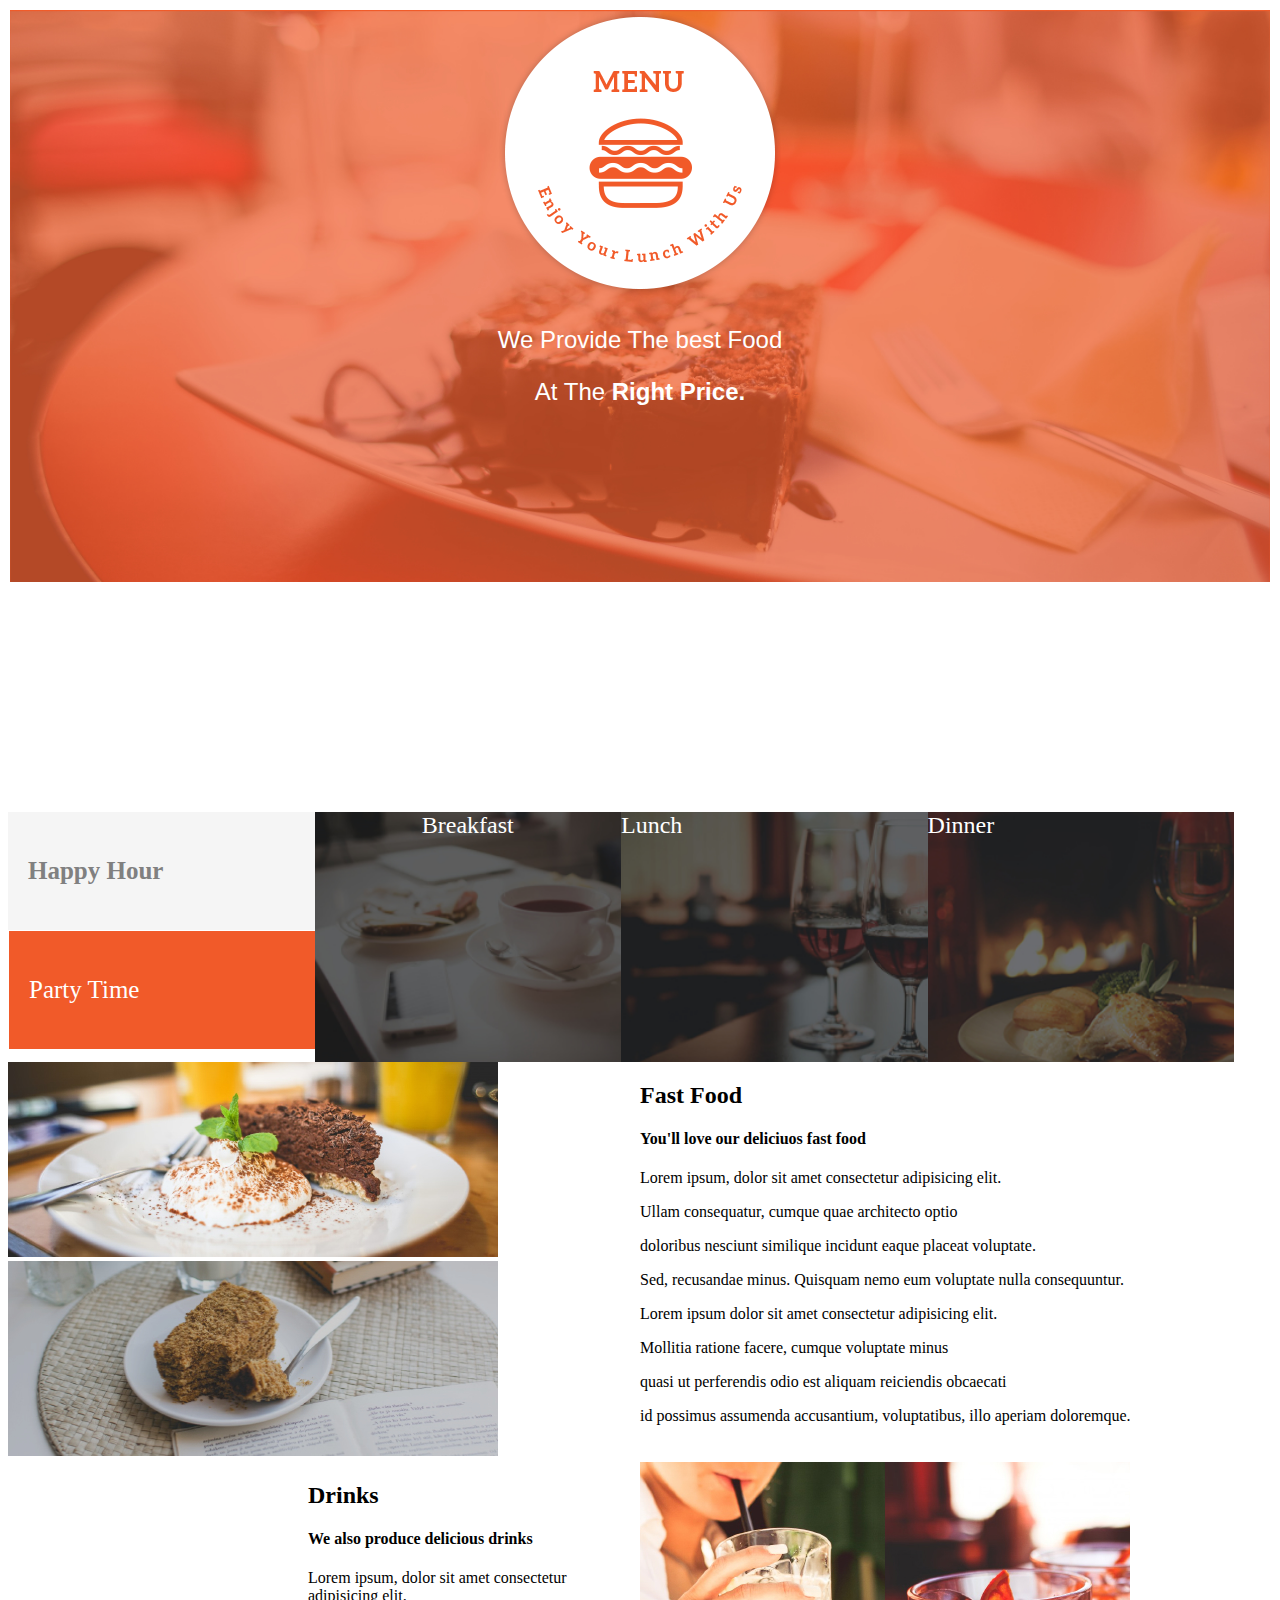
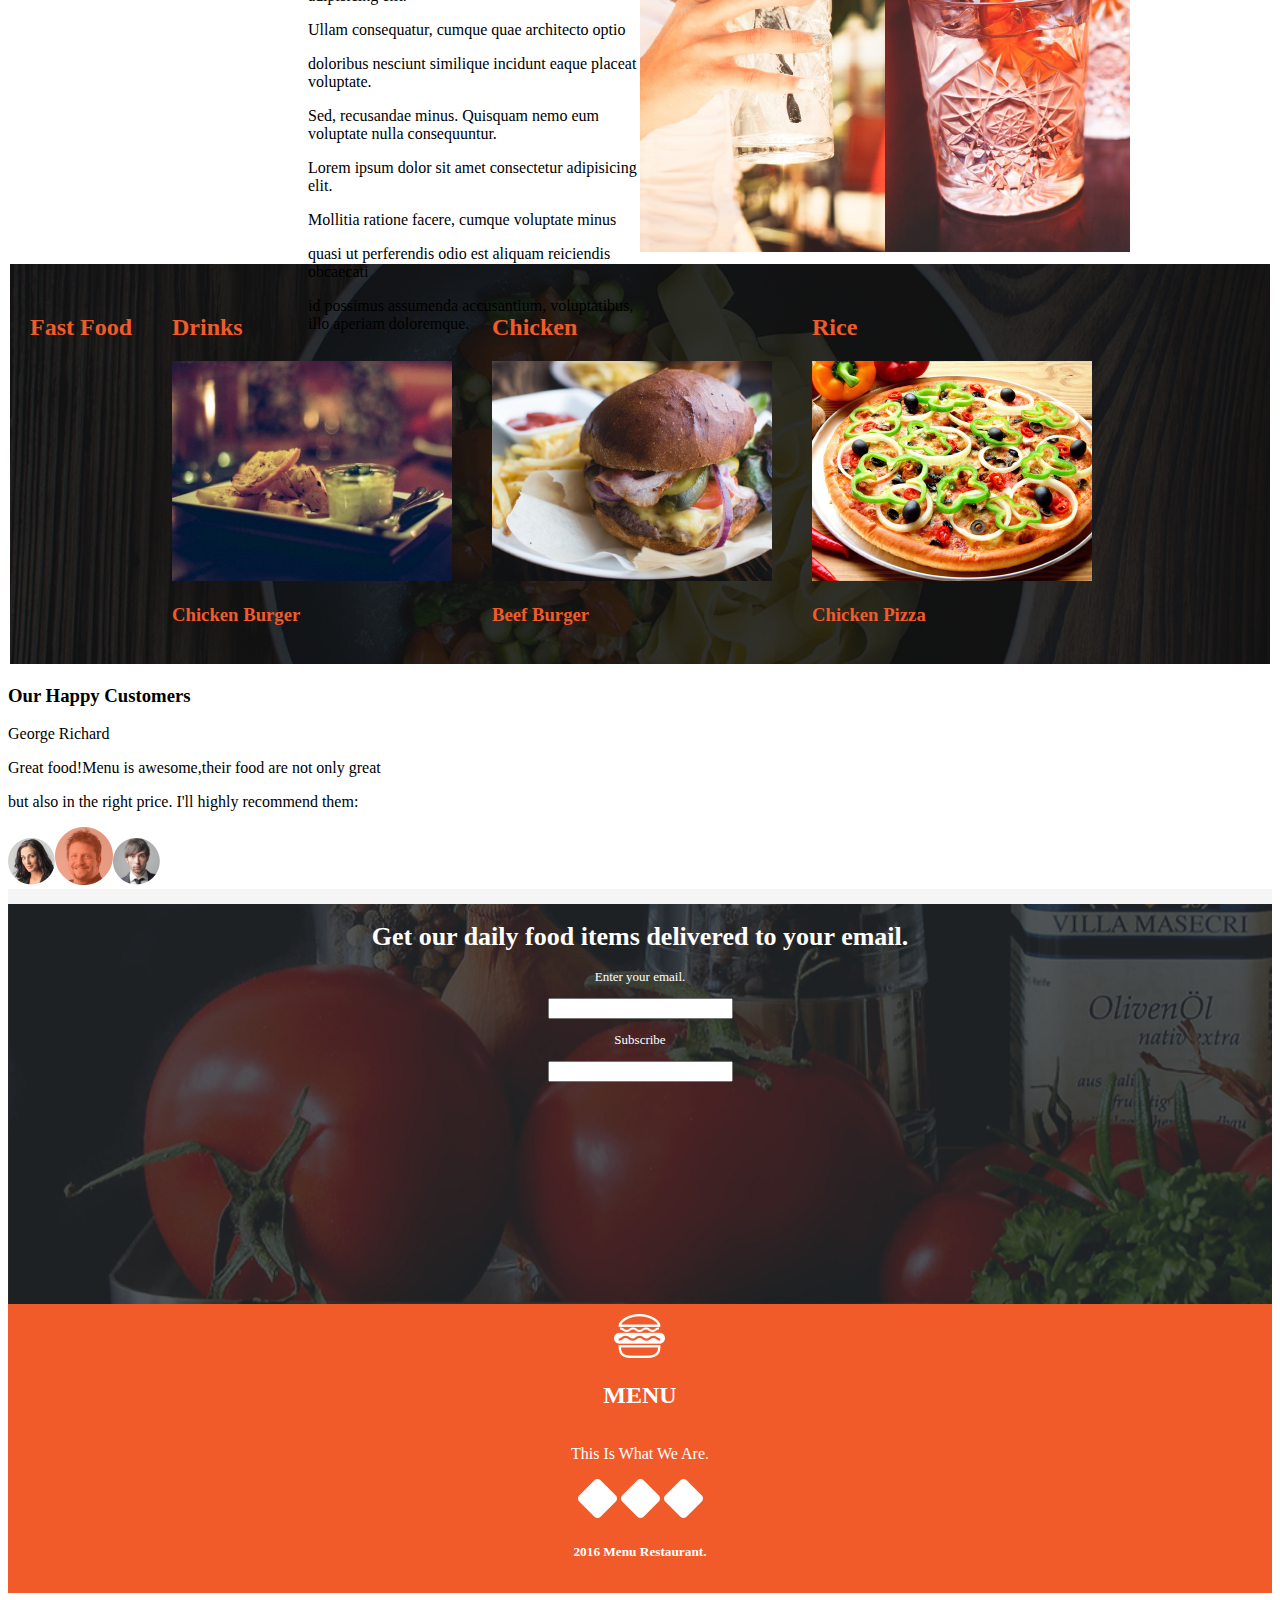
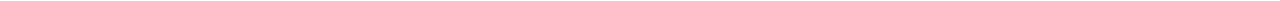
==== commit c6cea371: "It will add our happy customers Images" ====
--- a/Anitas-kitchen-project/index.html
+++ b/Anitas-kitchen-project/index.html
@@ -108,7 +108,9 @@
 <div class="customers">
        <h3>Our Happy Customers</h3>
        <p>George Richard</p>
-       <p>Great food!Menu is awesome,their food are not only great <p>but also in the right price. I'll highly recommend them: </p></p>
+       <p>Great food!Menu is awesome,their food are not only great 
+           <p>but also in the right price. I'll highly recommend them: </p></p>
+           <img src="images/p1.png"><img src="images/p2.png"><img src="images/p3.png">
     </div>
     </main>
     </div>
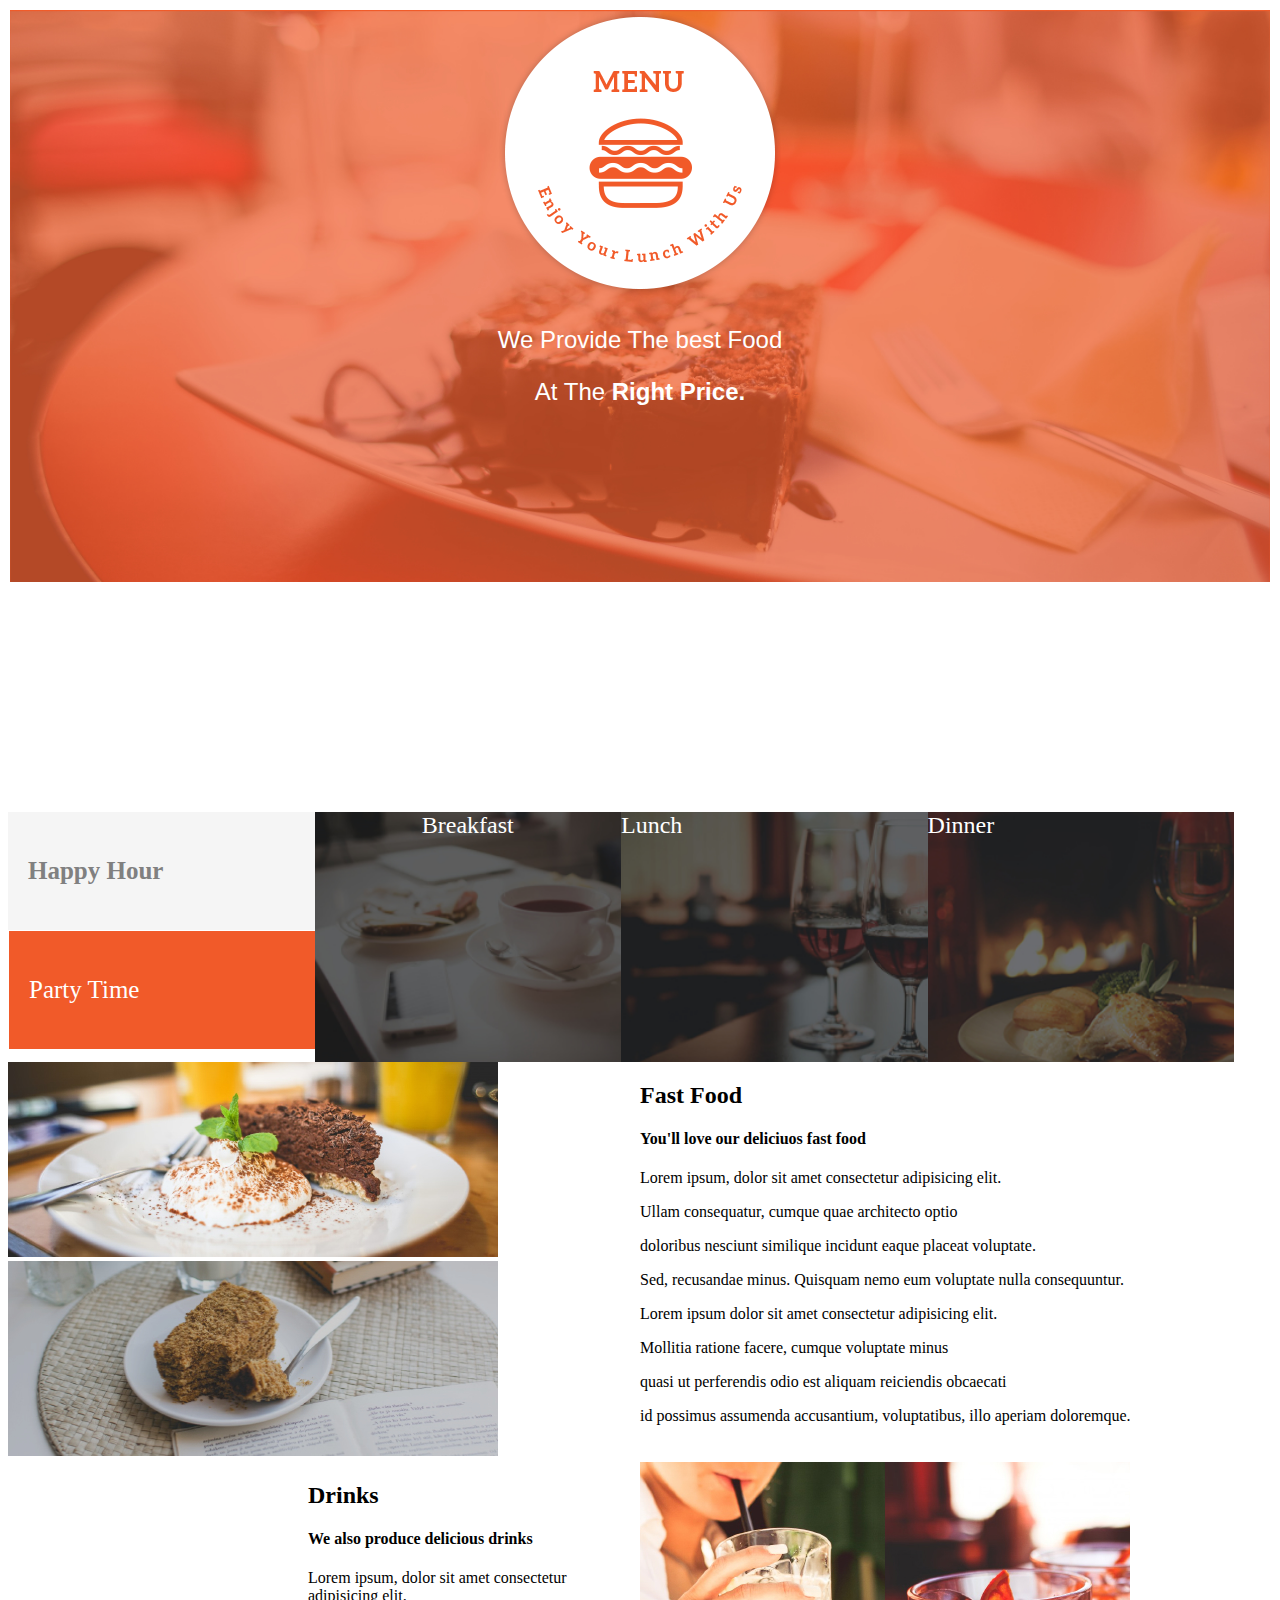
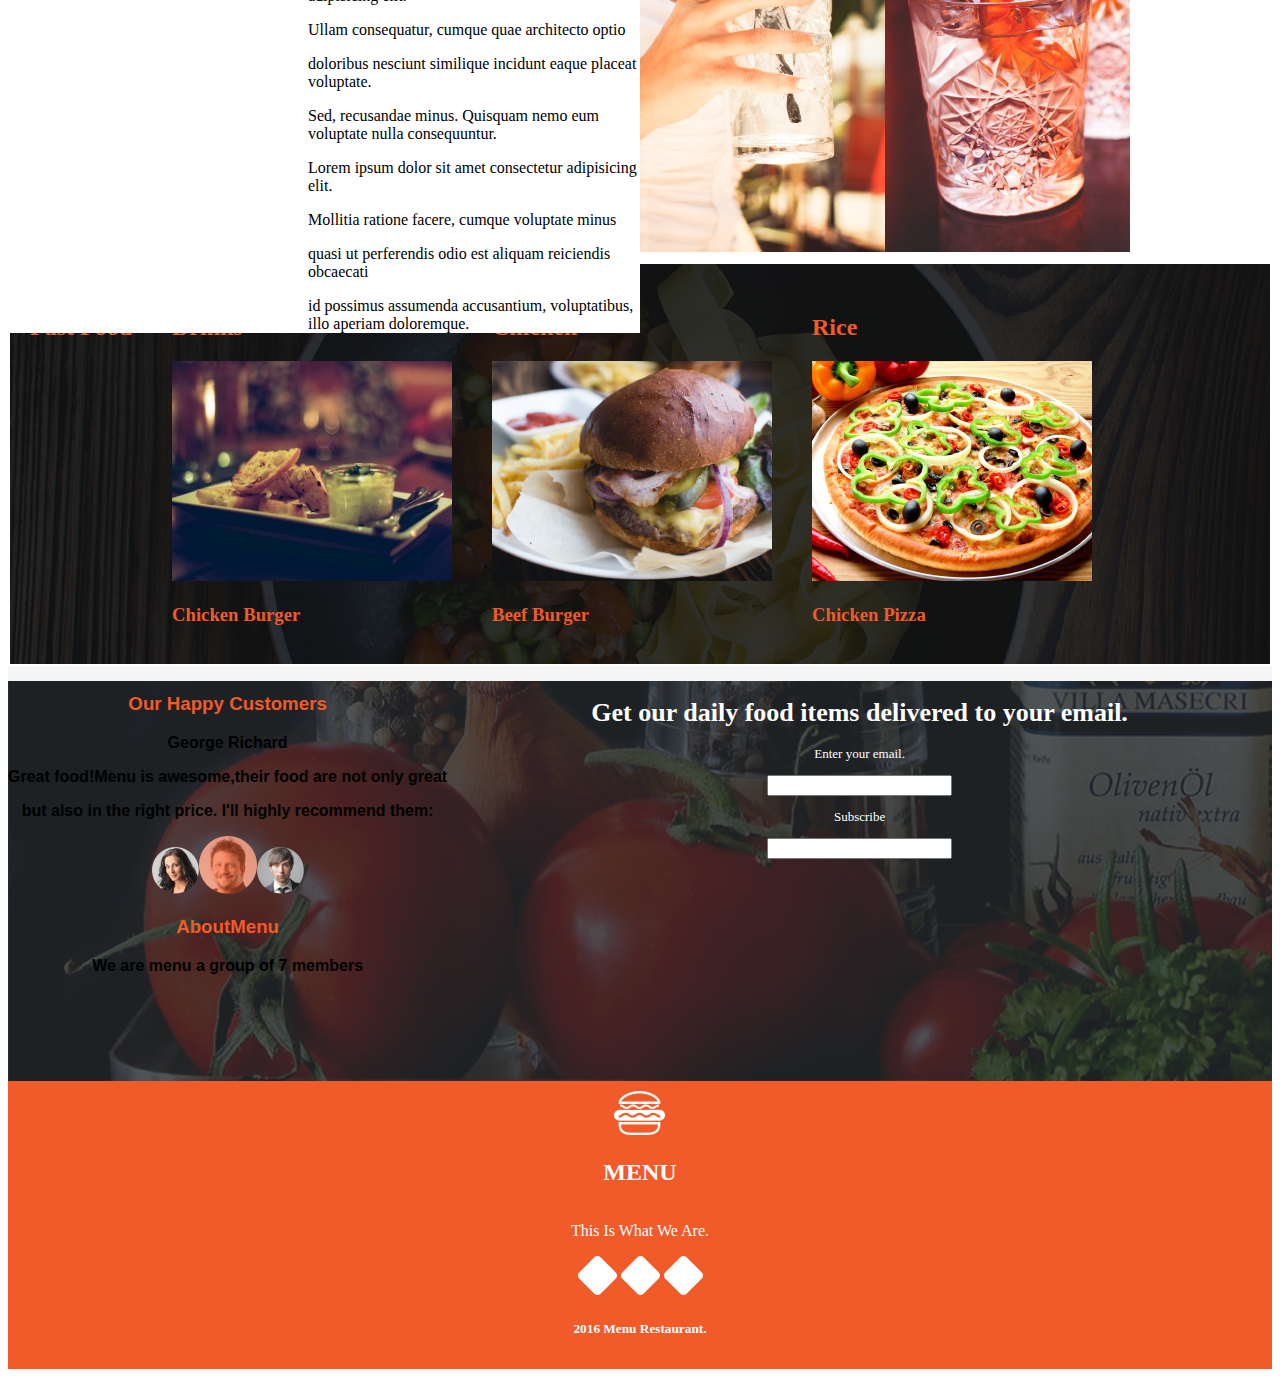
==== commit 67568241: "It will change the color of happy customers and about menu heading" ====
--- a/Anitas-kitchen-project/index.html
+++ b/Anitas-kitchen-project/index.html
@@ -105,12 +105,19 @@
 
 
     </div>
+    <div class="all">
 <div class="customers">
        <h3>Our Happy Customers</h3>
        <p>George Richard</p>
        <p>Great food!Menu is awesome,their food are not only great 
            <p>but also in the right price. I'll highly recommend them: </p></p>
            <img src="images/p1.png"><img src="images/p2.png"><img src="images/p3.png">
+           <h3>AboutMenu</h3>
+           <p>We are menu a group of 7 members</p>
+    </div>
+    <div class="Aboutmenu">
+        
+    </div>
     </div>
     </main>
     </div>
--- a/Anitas-kitchen-project/index.css
+++ b/Anitas-kitchen-project/index.css
@@ -77,7 +77,7 @@
      position: relative;
      border: 0px;
      padding-left: 300px;
-     
+     background-color: white;
     }
     body{
         
@@ -108,7 +108,7 @@
 
 
 #drink,#chicken,#rice,#fast{
-    color: #F15A29;;
+    color: #F15A29;
     flex-direction: column-reverse;
     border: none;
     padding: 20px;
@@ -116,14 +116,11 @@
     margin: 10px 0 10px 0;
     clear: none;
 }
-.customer{
+.customers{
     text-align: center;
     font-family: sans-serif;
     font-weight: 700;
     font-size: medium;
-    padding: 5px;
-    margin: 2px;
-    border: 3px solid black;
 }
 .logowhite{
 flex-direction: row-reverse;
@@ -188,4 +185,13 @@
   .waru{
       height: 400px;
       
-  }+  }
+  .all{
+float: inline-start;
+  }
+  .customers>h3{
+      color: #F15A29;
+  }
+  .Aboutmenu>h3{
+      color: #F15A29;
+  }
